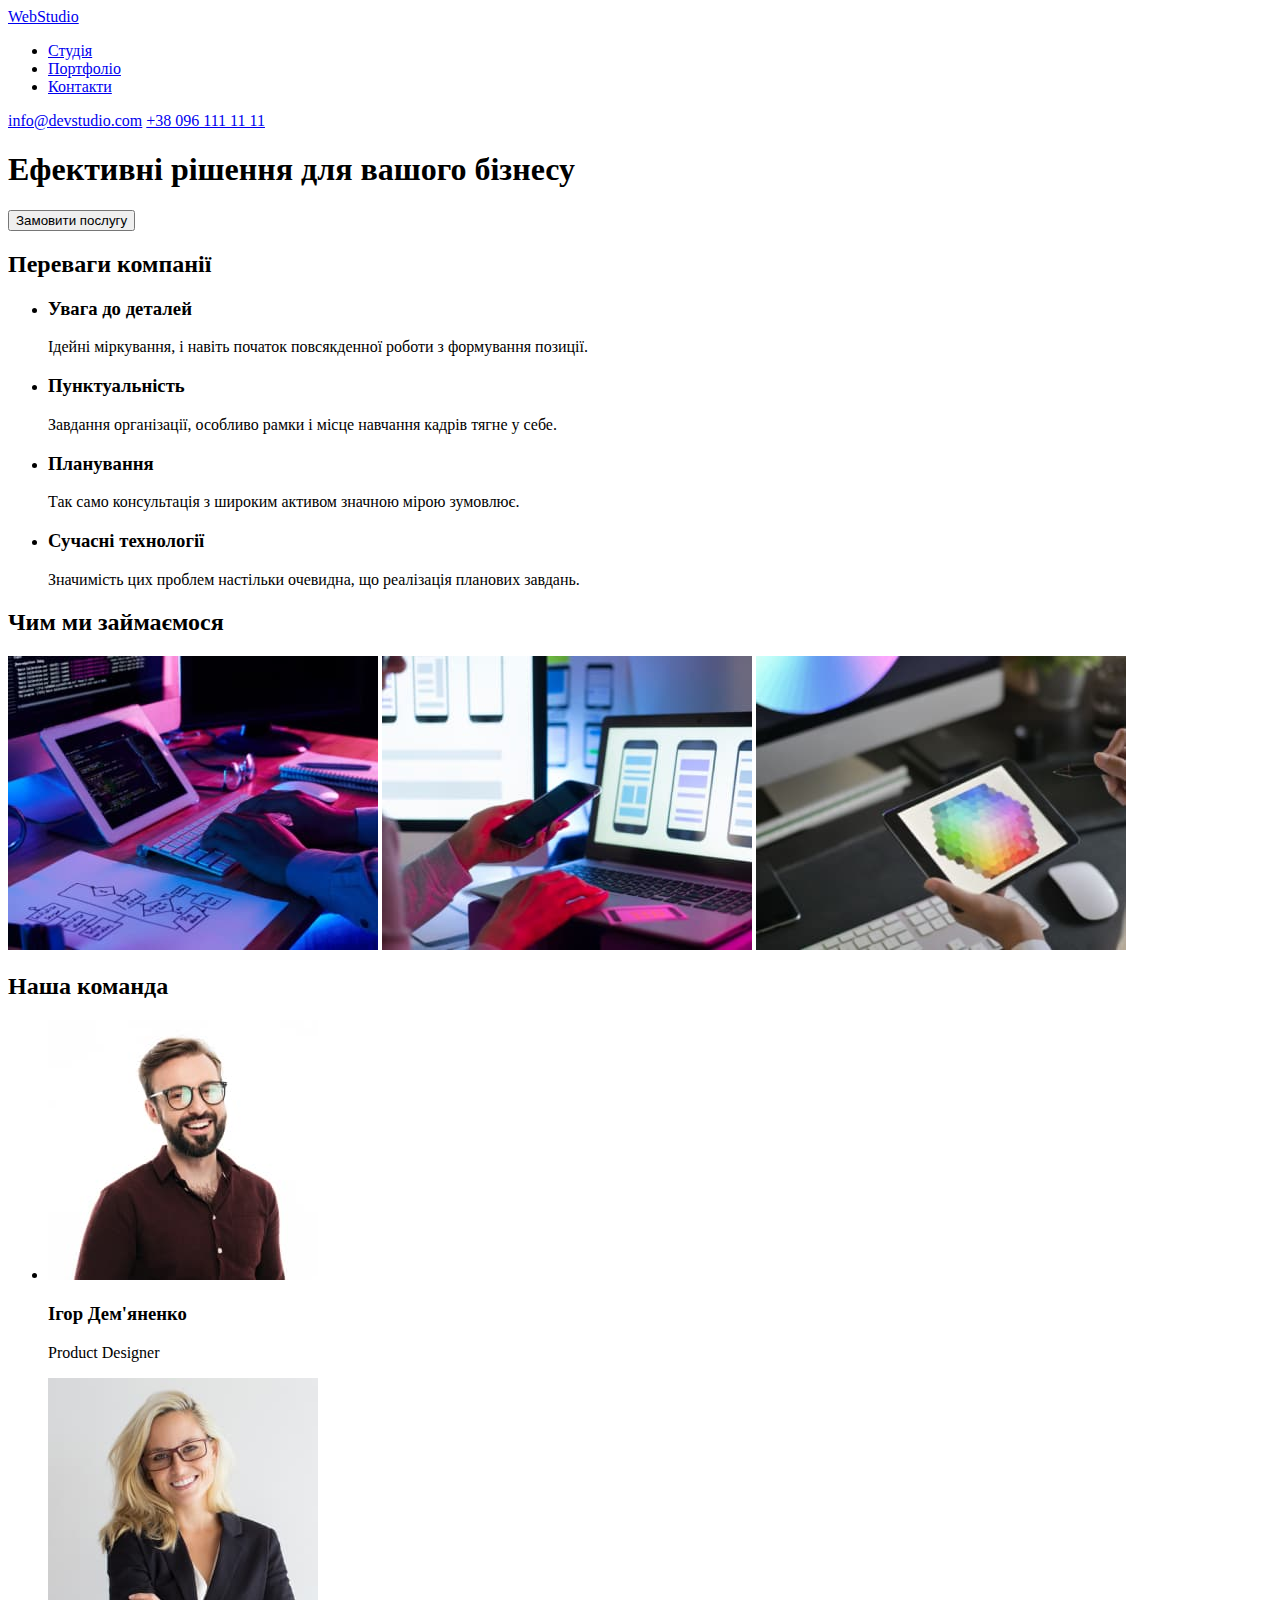
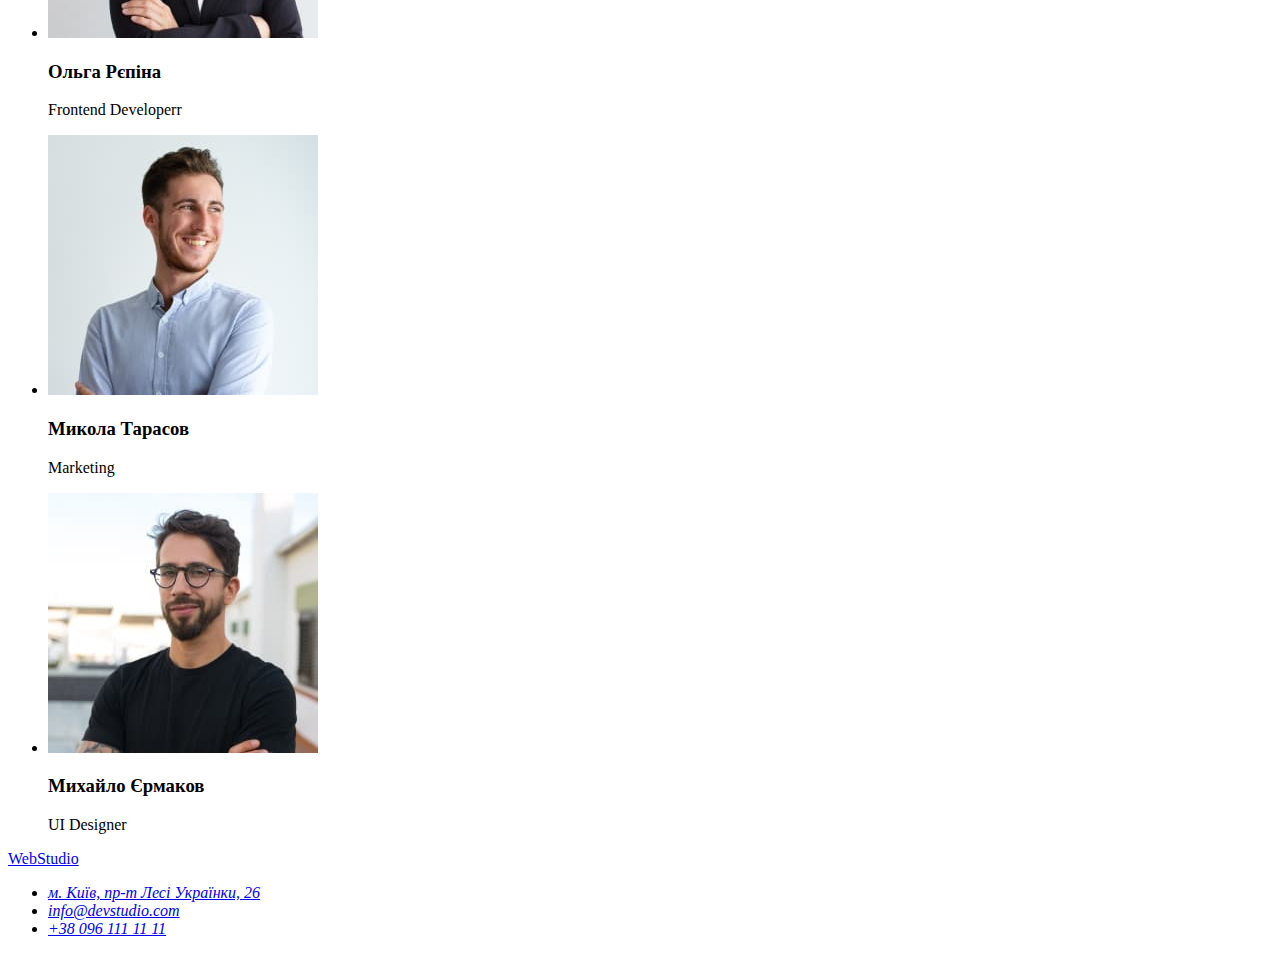
==== index.html @ 6fee1750 "Added files" ====
<!DOCTYPE html>
<html lang="uk">
<head>
    <meta charset="UTF-8">
    <meta http-equiv="X-UA-Compatible" content="IE=edge">
    <meta name="viewport" content="width=device-width, initial-scale=1.0">
    <title>WebStudio</title>
</head>
<body>
    <header>
        <nav>
            <a href="./index.html">WebStudio</a>
          <ul>
            <li> <a href="./index.html">Студія</a> </li>
            <li> <a href="#">Портфоліо</a> </li>
            <li> <a href="#">Контакти</a> </li>
          </ul>
        </nav>
        <a href="mailto:info@devstudio.com">info@devstudio.com</a>
        <a href="tel:+380961111111">+38 096 111 11 11</a>
    </header>
    <main>
        <section>
            <h1>Ефективні рішення для вашого бізнесу</h1>
            <button type="button"> Замовити послугу </button>
        </section>
        <section>
            <h2>Переваги компанії</h2>
            <ul>
            <li>
                <h3>Увага до деталей</h3>
                 <p>Ідейні міркування, і навіть початок повсякденної роботи з формування позиції.</p>
            </li>
            <li>
                <h3>Пунктуальність</h3>
                <p>Завдання організації, особливо рамки і місце навчання кадрів тягне у себе.</p>
            </li>
            <li>
                <h3>Планування</h3>
                <p>Так само консультація з широким активом значною мірою зумовлює.</p>
            </li>
            <li>
                <h3>Сучасні технології</h3>
            <p>Значимість цих проблем настільки очевидна, що реалізація планових завдань.</p>
            </li>
            </ul>
        </section>
        <section>
            <h2>Чим ми займаємося</h2>
            <img src="./image/pic1.jpg" alt="Програміст пише код" width="370">
            <img src="./image/pic2.jpg" alt="Дизайнер робить макет додатка для телефона" width="370">
            <img src="./image/pic3.jpg" alt="Палітра кольорів на екрані планшета" width="370">
        </section>
        <section>
            <h2>Наша команда</h2>
            <ul>
               <li>
                <img src="./image/photo-igor-demjanenko.jpg" alt="Усміхнений чоловік в коричневій сорочці і окулялах" width="270">
                <h3>Ігор Дем'яненко</h3>
                <p lang="en">Product Designer</p>
            </li>
            <li>
                <img src="./image/photo-olga-repina.jpg" alt="Усміхнена жінка блондинка і піджаку і окулярах" width="270">
                <h3>Ольга Рєпіна</h3>
                <p lang="en">Frontend Developerr</p>
            </li>
            <li>
                <img src="./image/photo-mukola-tarasov.jpg" alt="Усміхнений чоловік в блакитній сорочці" width="270">
                <h3>Микола Тарасов</h3>
                <p lang="en">Marketing</p>
            </li>
            <li>
                <img src="./image/photo-mukhailo-jermakov.jpg" alt="Усміхнений чоловік в чорній футболці і окулярах" width="270">
                <h3>Михайло Єрмаков</h3>
                <p lang="en">UI Designer</p>
            </li>
            </ul>
         </section>
    </main>
    <footer>
        <a href="./index.html">WebStudio</a>
        <address>
          <ul>
            <li> <a href="https://goo.gl/maps/CPtrU1FHBa2aNyZL9" target="_blank" rel="noopener noreferrer nofollow">м. Київ, пр-т Лесі Українки, 26</a></li>
            <li> <a href="mailto:info@devstudio.com">info@devstudio.com</a></li>
            <li> <a href="tel:+380961111111">+38 096 111 11 11</a></li>
          </ul>
        </address>
    </footer>
</body>
</html>
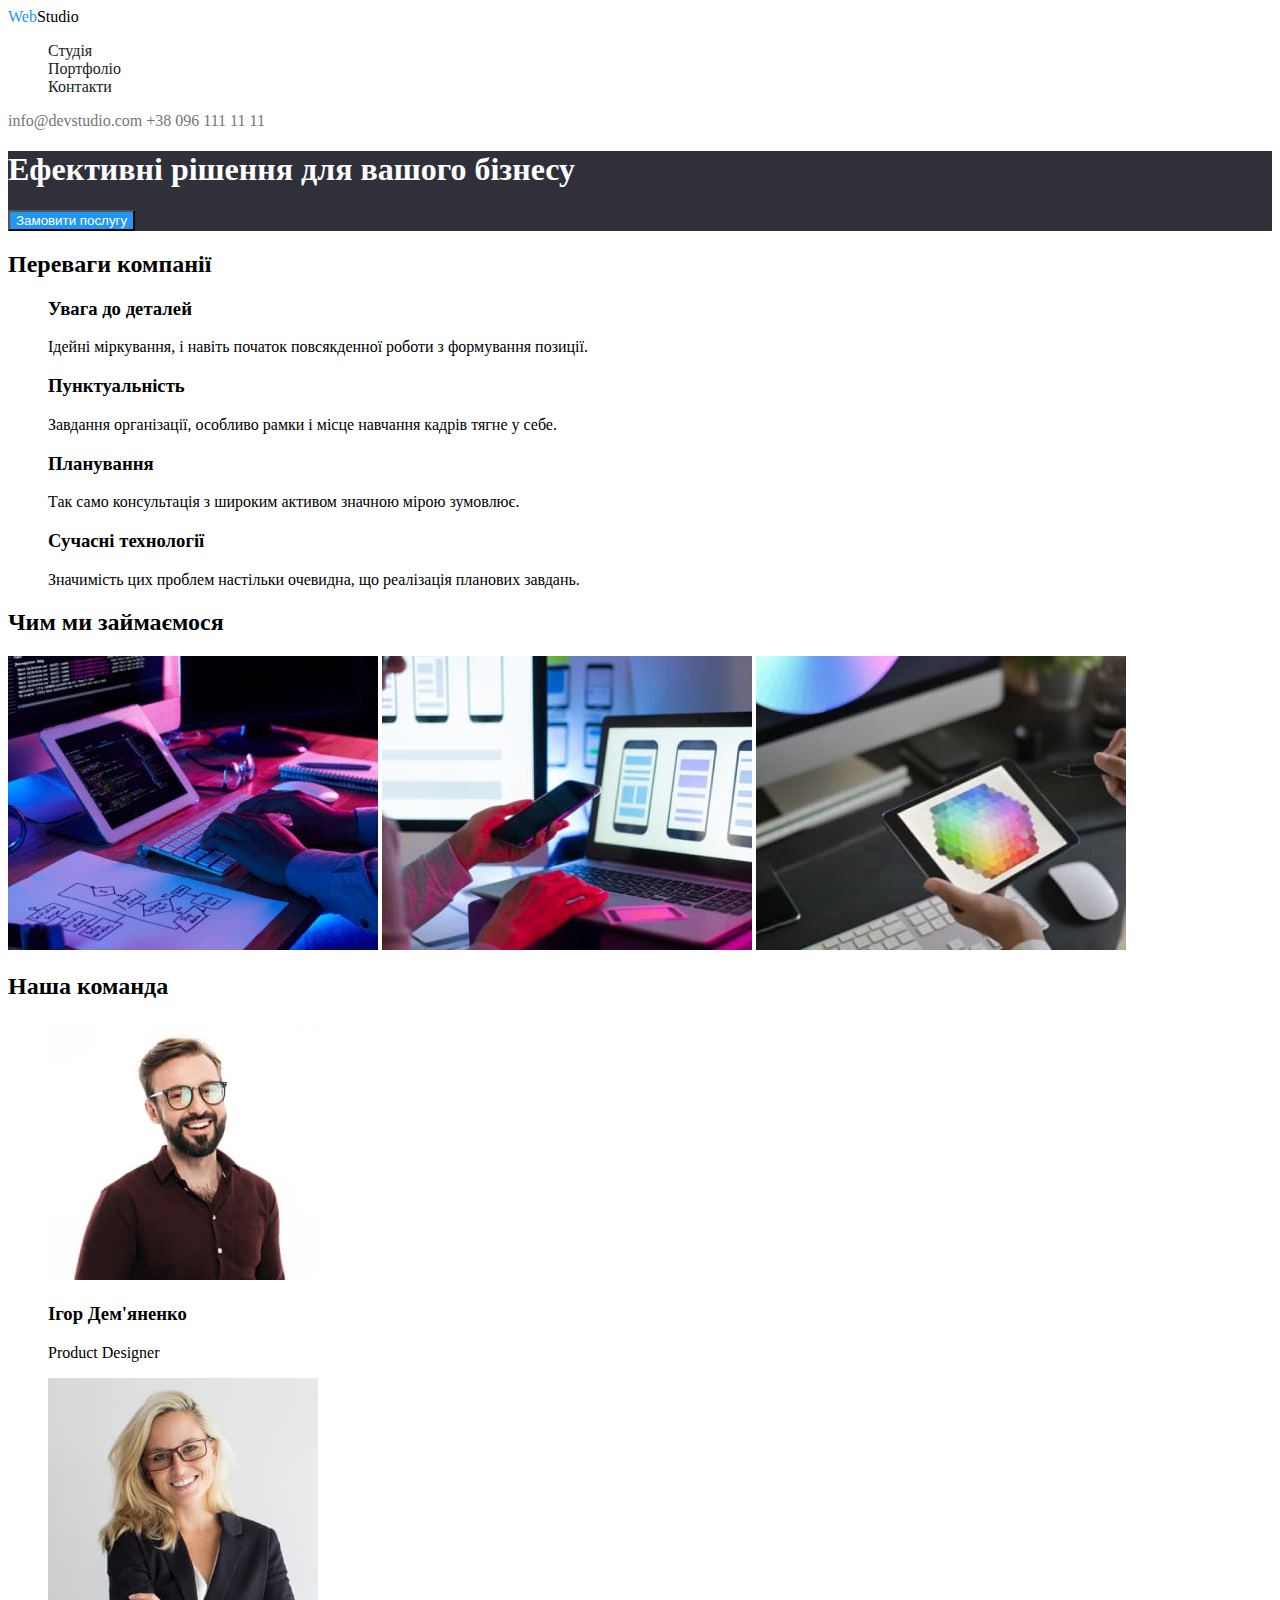
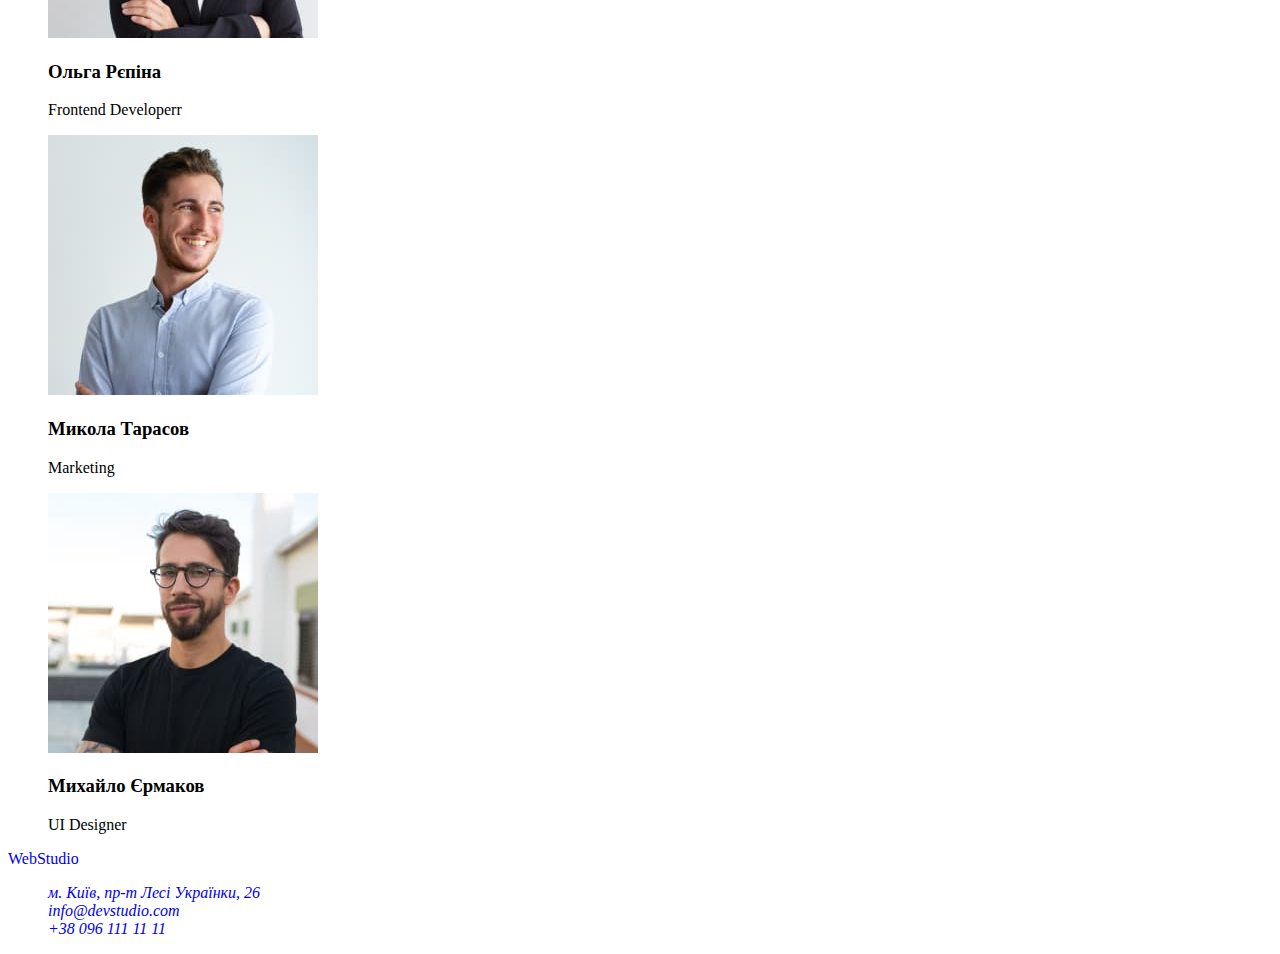
==== commit 0d5ba932: "прлплрпал" ====
--- a/index.html
+++ b/index.html
@@ -1,6 +1,7 @@
 <!DOCTYPE html>
 <html lang="uk">
 <head>
+    <link rel="stylesheet" href="./css/styles.css" />
     <meta charset="UTF-8">
     <meta http-equiv="X-UA-Compatible" content="IE=edge">
     <meta name="viewport" content="width=device-width, initial-scale=1.0">
@@ -9,24 +10,24 @@
 <body>
     <header>
         <nav>
-            <a href="./index.html">WebStudio</a>
-          <ul>
+            <a href="./index.html" class="header-logo">Web<span class="header-logo-studio">Studio</span></a>
+          <ul class="list site-nav">
             <li> <a href="./index.html">Студія</a> </li>
             <li> <a href="#">Портфоліо</a> </li>
             <li> <a href="#">Контакти</a> </li>
           </ul>
         </nav>
-        <a href="mailto:info@devstudio.com">info@devstudio.com</a>
-        <a href="tel:+380961111111">+38 096 111 11 11</a>
+        <a href="mailto:info@devstudio.com" class="auth-nav">info@devstudio.com</a>
+        <a href="tel:+380961111111" class="auth-nav">+38 096 111 11 11</a>
     </header>
     <main>
-        <section>
-            <h1>Ефективні рішення для вашого бізнесу</h1>
-            <button type="button"> Замовити послугу </button>
+        <section class="hero">
+            <h1 class="hero-title">Ефективні рішення для вашого бізнесу</h1>
+            <button type="button" class="hero-button"> Замовити послугу </button>
         </section>
         <section>
             <h2>Переваги компанії</h2>
-            <ul>
+            <ul class="list">
             <li>
                 <h3>Увага до деталей</h3>
                  <p>Ідейні міркування, і навіть початок повсякденної роботи з формування позиції.</p>
@@ -53,7 +54,7 @@
         </section>
         <section>
             <h2>Наша команда</h2>
-            <ul>
+            <ul class="list">
                <li>
                 <img src="./image/photo-igor-demjanenko.jpg" alt="Усміхнений чоловік в коричневій сорочці і окулялах" width="270">
                 <h3>Ігор Дем'яненко</h3>
@@ -80,7 +81,7 @@
     <footer>
         <a href="./index.html">WebStudio</a>
         <address>
-          <ul>
+          <ul class="list">
             <li> <a href="https://goo.gl/maps/CPtrU1FHBa2aNyZL9" target="_blank" rel="noopener noreferrer nofollow">м. Київ, пр-т Лесі Українки, 26</a></li>
             <li> <a href="mailto:info@devstudio.com">info@devstudio.com</a></li>
             <li> <a href="tel:+380961111111">+38 096 111 11 11</a></li>
--- a/css/styles.css
+++ b/css/styles.css
@@ -0,0 +1,53 @@
+/* основний колір тексту #212121 */
+/* другорядний колір тексту #757575 */
+/* білий #FFFFFF */
+/* акцент блакитний #2196F3  */
+
+
+
+body {
+   background: #FFFFFF;
+    }
+.list {
+    list-style: none;
+}
+header {
+    width: 1600;
+    height: 80;
+    background-color: fff;
+    }
+a {
+    text-decoration: none
+}    
+.header-logo {
+    color: #2196F3 ;
+   
+}
+.header-logo-studio {
+    color: #000000;
+}
+.site-nav a {
+    color: #212121
+}
+.site-nav a:hover, 
+.site-nav a:focus {
+    color: #2196F3;
+}
+.auth-nav {
+color: #757575;
+}
+.auth-nav:hover,
+.auth-nav:focus {
+    color: #2196F3;
+}
+.hero {
+    background-color: #2F303A;
+}
+.hero-title {
+    color: #FFFFFF
+}
+.hero-button {
+    background-color: #2196F3;
+    color: #FFFFFF;
+    
+}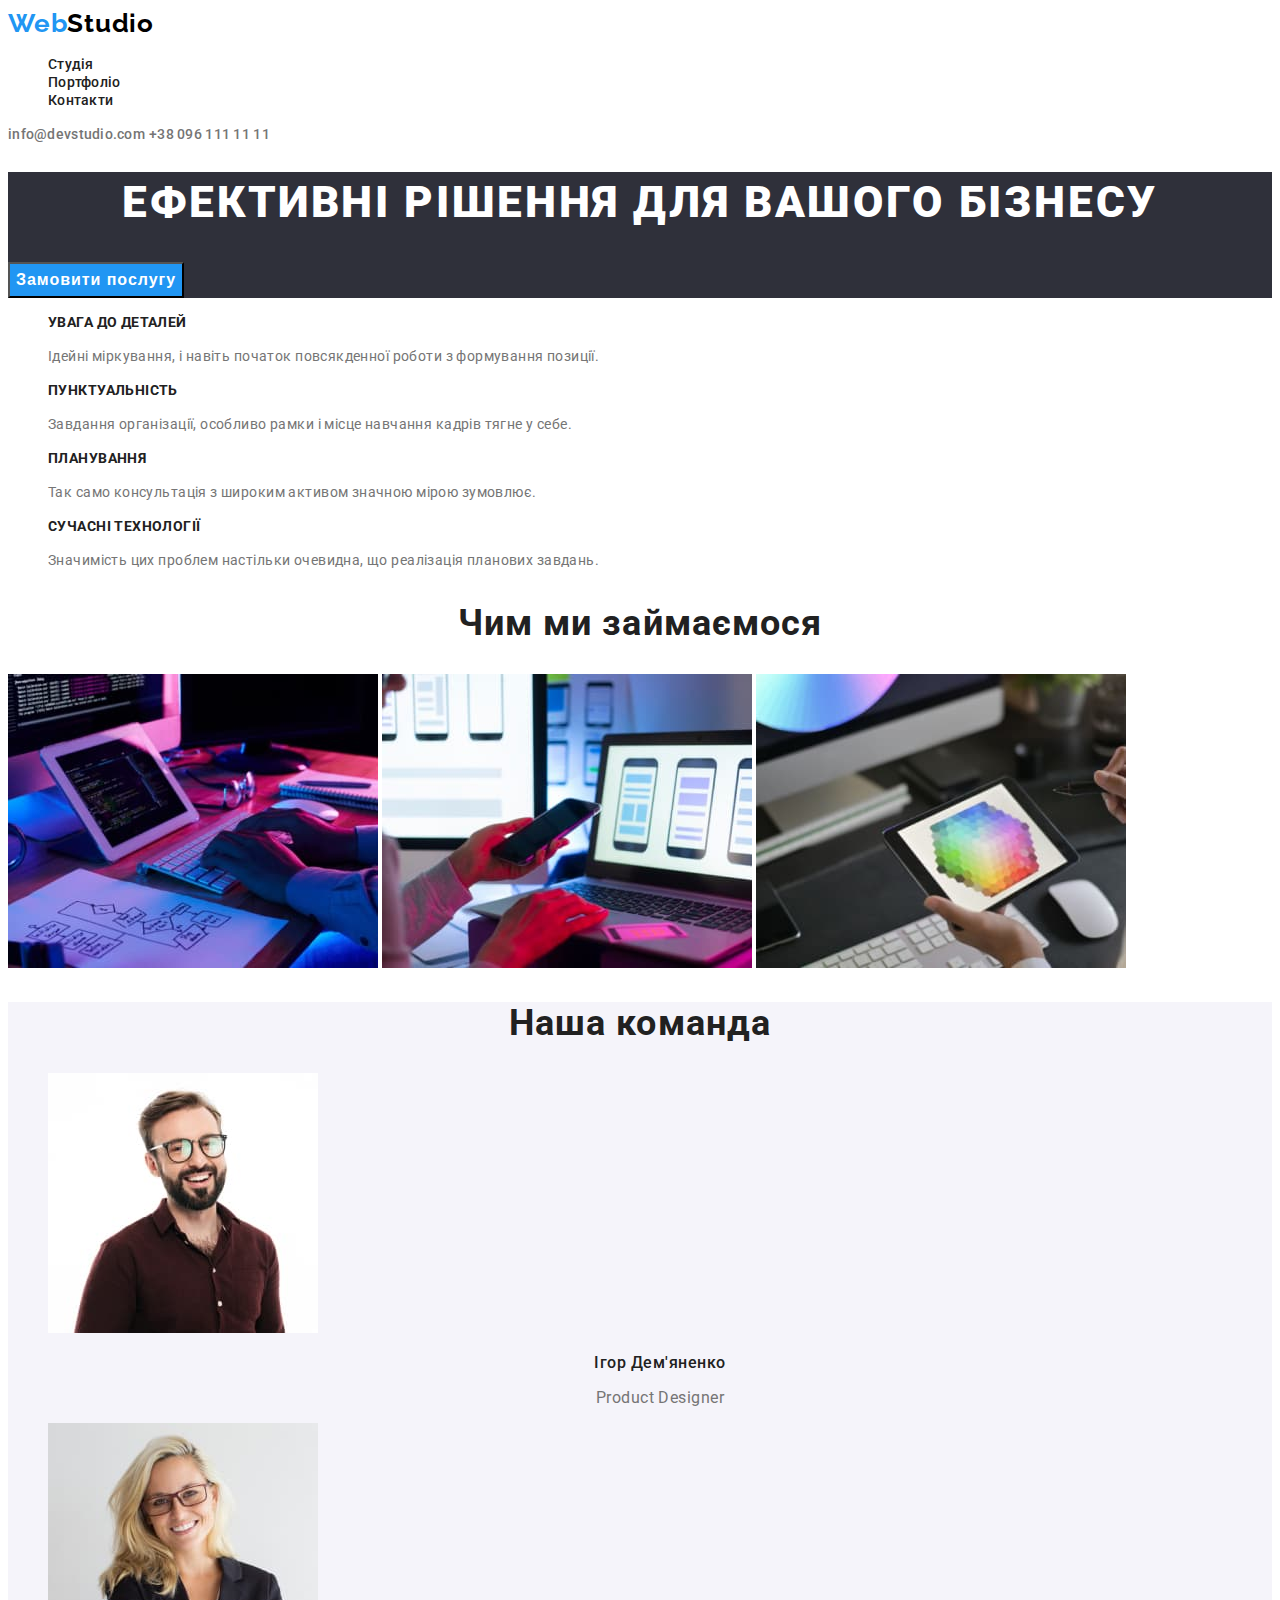
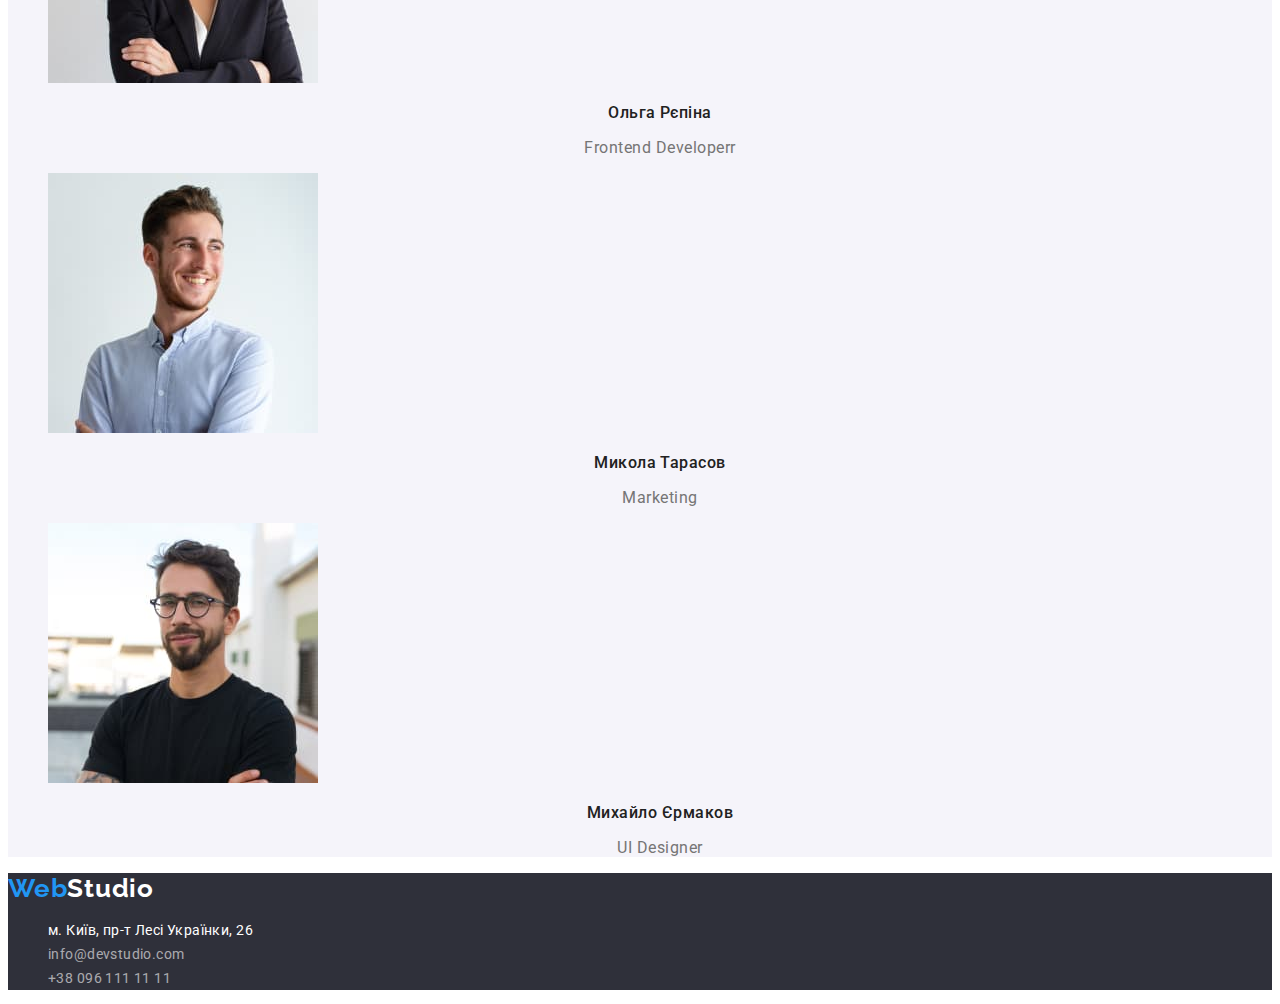
==== commit 8b0aabfc: "added colors and fonts" ====
--- a/index.html
+++ b/index.html
@@ -6,6 +6,10 @@
     <meta http-equiv="X-UA-Compatible" content="IE=edge">
     <meta name="viewport" content="width=device-width, initial-scale=1.0">
     <title>WebStudio</title>
+    <link rel="preconnect" href="https://fonts.googleapis.com">
+    <link rel="preconnect" href="https://fonts.gstatic.com" crossorigin>
+    <link href="https://fonts.googleapis.com/css2?family=Raleway:wght@700&family=Roboto:wght@400;500;700;900&display=swap"
+        rel="stylesheet">
 </head>
 <body>
     <header>
@@ -25,8 +29,8 @@
             <h1 class="hero-title">Ефективні рішення для вашого бізнесу</h1>
             <button type="button" class="hero-button"> Замовити послугу </button>
         </section>
-        <section>
-            <h2>Переваги компанії</h2>
+        <section class="benefits">
+            <h2 class="benefits-main-title">Переваги компанії</h2>
             <ul class="list">
             <li>
                 <h3>Увага до деталей</h3>
@@ -46,13 +50,13 @@
             </li>
             </ul>
         </section>
-        <section>
+        <section class="working">
             <h2>Чим ми займаємося</h2>
             <img src="./image/pic1.jpg" alt="Програміст пише код" width="370">
             <img src="./image/pic2.jpg" alt="Дизайнер робить макет додатка для телефона" width="370">
             <img src="./image/pic3.jpg" alt="Палітра кольорів на екрані планшета" width="370">
         </section>
-        <section>
+        <section class="team">
             <h2>Наша команда</h2>
             <ul class="list">
                <li>
@@ -79,14 +83,15 @@
          </section>
     </main>
     <footer>
-        <a href="./index.html">WebStudio</a>
+        <a href="./index.html" class="footer-logo">Web<span class="footer-logo-studio">Studio</span></a>
         <address>
           <ul class="list">
-            <li> <a href="https://goo.gl/maps/CPtrU1FHBa2aNyZL9" target="_blank" rel="noopener noreferrer nofollow">м. Київ, пр-т Лесі Українки, 26</a></li>
-            <li> <a href="mailto:info@devstudio.com">info@devstudio.com</a></li>
-            <li> <a href="tel:+380961111111">+38 096 111 11 11</a></li>
+            <li> <a class="company-address" href="https://goo.gl/maps/CPtrU1FHBa2aNyZL9" target="_blank" rel="noopener noreferrer nofollow">м. Київ, пр-т Лесі Українки, 26</a></li>
+            <li> <a class="company-mail" href="mailto:info@devstudio.com">info@devstudio.com</a></li>
+            <li> <a class="company-phone" href="tel:+380961111111">+38 096 111 11 11</a></li>
           </ul>
         </address>
     </footer>
 </body>
-</html>+</html>
+
--- a/css/styles.css
+++ b/css/styles.css
@@ -1,53 +1,191 @@
-/* основний колір тексту #212121 */
-/* другорядний колір тексту #757575 */
-/* білий #FFFFFF */
-/* акцент блакитний #2196F3  */
-
+:root {
+--main-text-color:#212121;
+--second-texr-color:#757575;
+--color-wtite:#FFFFFF;
+--brand-color:#2196F3;
+}
 
 
 body {
-   background: #FFFFFF;
+   background: var(--color-wtite);
     }
 .list {
     list-style: none;
 }
+
+/* header */
 header {
     width: 1600;
     height: 80;
-    background-color: fff;
-    }
+        }
 a {
     text-decoration: none
 }    
 .header-logo {
-    color: #2196F3 ;
-   
-}
+    font-family: 'Raleway';
+        font-style: normal;
+        font-weight: 700;
+        font-size: 26px;
+        line-height: 31px;
+        letter-spacing: 0.03em;
+    color: var(--brand-color) ;
+   }
 .header-logo-studio {
     color: #000000;
 }
 .site-nav a {
-    color: #212121
+    font-family: 'Roboto';
+        font-style: normal;
+        font-weight: 500;
+        font-size: 14px;
+        line-height: 16px;
+        letter-spacing: 0.02em;
+    color: var(--main-text-color)
 }
 .site-nav a:hover, 
 .site-nav a:focus {
-    color: #2196F3;
+    color: var(--brand-color);
 }
 .auth-nav {
-color: #757575;
+    font-family: 'Roboto';
+        font-style: normal;
+        font-weight: 500;
+        font-size: 14px;
+        line-height: 16px;
+        letter-spacing: 0.02em;
+color: var(--second-texr-color);
 }
 .auth-nav:hover,
 .auth-nav:focus {
-    color: #2196F3;
+    color: var(--brand-color);
 }
+/* main */
 .hero {
     background-color: #2F303A;
 }
 .hero-title {
-    color: #FFFFFF
+    font-family: 'Roboto';
+        font-style: normal;
+        font-weight: 900;
+        font-size: 44px;
+        line-height: 60px;
+        text-align: center;
+        letter-spacing: 0.06em;
+        text-transform: uppercase;
+    color: var(--color-wtite)
+    
 }
 .hero-button {
-    background-color: #2196F3;
-    color: #FFFFFF;
+    ont-family: 'Roboto';
+        font-style: normal;
+        font-weight: 700;
+        font-size: 16px;
+        line-height: 30px;
+        display: flex;
+        align-items: center;
+        text-align: center;
+        letter-spacing: 0.06em;
+    background-color: var(--brand-color);
+    color: var(--color-wtite);
     
-}+}
+.benefits {
+
+}
+.benefits h2 {
+    display: none;
+}
+
+.benefits h3 {
+    font-family: 'Roboto';
+        font-style: normal;
+        font-weight: 700;
+        font-size: 14px;
+        line-height: 16px;
+        letter-spacing: 0.03em;
+        text-transform: uppercase;
+   color: var(--main-text-color); 
+}
+.benefits p {
+    font-family: 'Roboto';
+        font-style: normal;
+        font-weight: 400;
+        font-size: 14px;
+        line-height: 24px;
+        letter-spacing: 0.03em;
+    color: var(--second-texr-color);
+}
+.working h2 {
+    font-family: 'Roboto';
+        font-style: normal;
+        font-weight: 700;
+        font-size: 36px;
+        line-height: 42px;
+        text-align: center;
+        letter-spacing: 0.03em;
+    color: var(--main-text-color) ;
+}
+.team {
+    background-color: #F5F4FA;;
+}
+.team h2  {
+    font-family: 'Roboto';
+        font-style: normal;
+        font-weight: 700;
+        font-size: 36px;
+        line-height: 42px;
+        text-align: center;
+        letter-spacing: 0.03em;
+    color: var(--main-text-color);
+}
+.team h3 {
+    font-family: 'Roboto';
+        font-style: normal;
+        font-weight: 500;
+        font-size: 16px;
+        line-height: 19px;
+        text-align: center;
+        letter-spacing: 0.03em;
+    color: var(--main-text-color);
+}
+.team p {
+    font-family: 'Roboto';
+        font-style: normal;
+        font-weight: 400;
+        font-size: 16px;
+        line-height: 19px;
+        text-align: center;
+        letter-spacing: 0.03em;
+    color: var(--second-texr-color);
+}
+/* footer */
+footer {
+background-color: #2F303A;
+}
+.footer-logo {
+    font-family: 'Raleway';
+        font-style: normal;
+        font-weight: 700;
+        font-size: 26px;
+        line-height: 31px;
+        letter-spacing: 0.03em;
+    color: var(--brand-color);
+}
+.footer-logo-studio {
+    color: var(--color-wtite);
+}
+address {
+    font-family: 'Roboto';
+        font-style: normal;
+        font-weight: 400;
+        font-size: 14px;
+        line-height: 24px;
+        letter-spacing: 0.03em;
+}
+.company-address {
+    color: var(--color-wtite);
+    }
+.company-mail,
+.company-phone {
+    color: rgba(255, 255, 255, 0.6);
+    }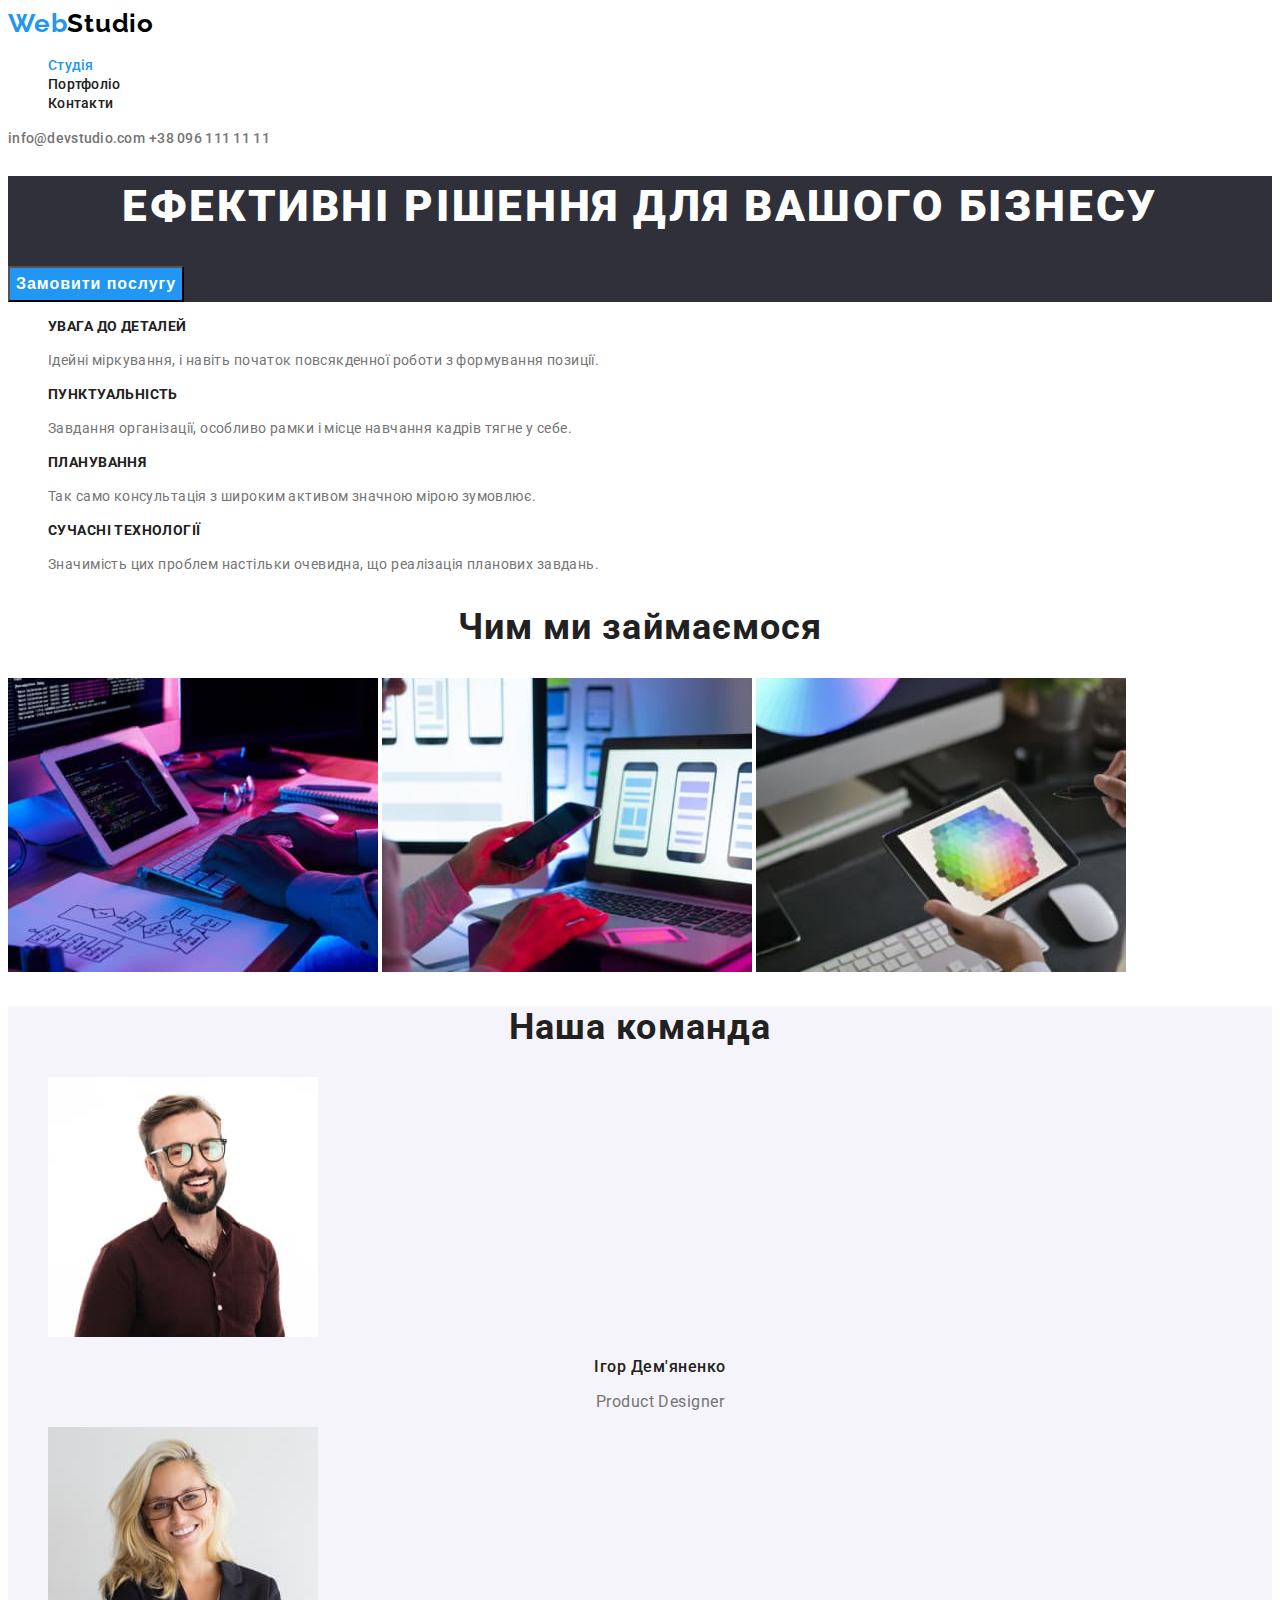
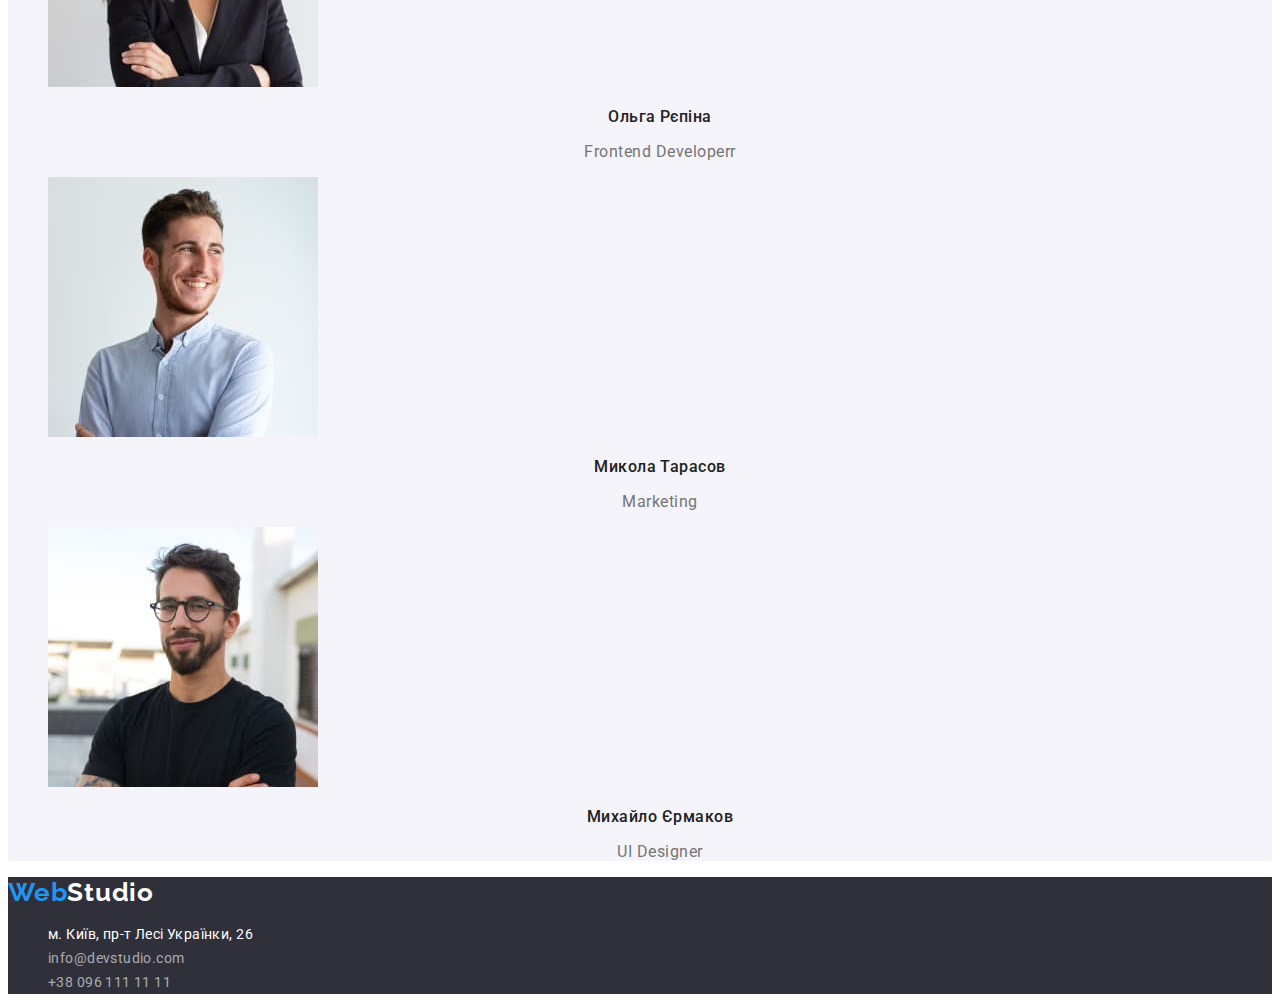
==== commit 359266a2: "Все не так, але працює" ====
--- a/index.html
+++ b/index.html
@@ -14,10 +14,10 @@
 <body>
     <header>
         <nav>
-            <a href="./index.html" class="header-logo">Web<span class="header-logo-studio">Studio</span></a>
+            <a href="./index.html" class="header-logo">Web<span>Studio</span></a>
           <ul class="list site-nav">
-            <li> <a href="./index.html">Студія</a> </li>
-            <li> <a href="#">Портфоліо</a> </li>
+            <li> <a href="./index.html" class="current">Студія</a> </li>
+            <li> <a href="./portfolio.html">Портфоліо</a> </li>
             <li> <a href="#">Контакти</a> </li>
           </ul>
         </nav>
@@ -29,8 +29,8 @@
             <h1 class="hero-title">Ефективні рішення для вашого бізнесу</h1>
             <button type="button" class="hero-button"> Замовити послугу </button>
         </section>
-        <section class="benefits">
-            <h2 class="benefits-main-title">Переваги компанії</h2>
+        <section class="features">
+            <h2 class="features-main-title">Особливості компанії</h2>
             <ul class="list">
             <li>
                 <h3>Увага до деталей</h3>
@@ -83,7 +83,7 @@
          </section>
     </main>
     <footer>
-        <a href="./index.html" class="footer-logo">Web<span class="footer-logo-studio">Studio</span></a>
+        <a href="./index.html" class="footer-logo">Web<span>Studio</span></a>
         <address>
           <ul class="list">
             <li> <a class="company-address" href="https://goo.gl/maps/CPtrU1FHBa2aNyZL9" target="_blank" rel="noopener noreferrer nofollow">м. Київ, пр-т Лесі Українки, 26</a></li>
--- a/css/styles.css
+++ b/css/styles.css
@@ -1,14 +1,16 @@
 :root {
 --main-text-color:#212121;
---second-texr-color:#757575;
+--second-text-color:#757575;
 --color-wtite:#FFFFFF;
 --brand-color:#2196F3;
+--color-light-gray: #F5F4FA;
 }
 
 
 body {
    background: var(--color-wtite);
-    }
+   font-family: 'Roboto'
+ }
 .list {
     list-style: none;
 }
@@ -21,6 +23,7 @@
 a {
     text-decoration: none
 }    
+
 .header-logo {
     font-family: 'Raleway';
         font-style: normal;
@@ -30,12 +33,10 @@
         letter-spacing: 0.03em;
     color: var(--brand-color) ;
    }
-.header-logo-studio {
+.header-logo span {
     color: #000000;
 }
 .site-nav a {
-    font-family: 'Roboto';
-        font-style: normal;
         font-weight: 500;
         font-size: 14px;
         line-height: 16px;
@@ -46,14 +47,15 @@
 .site-nav a:focus {
     color: var(--brand-color);
 }
+a.current {
+    color: var(--brand-color);
+}
 .auth-nav {
-    font-family: 'Roboto';
-        font-style: normal;
-        font-weight: 500;
+            font-weight: 500;
         font-size: 14px;
         line-height: 16px;
         letter-spacing: 0.02em;
-color: var(--second-texr-color);
+color: var(--second-text-color);
 }
 .auth-nav:hover,
 .auth-nav:focus {
@@ -64,9 +66,7 @@
     background-color: #2F303A;
 }
 .hero-title {
-    font-family: 'Roboto';
-        font-style: normal;
-        font-weight: 900;
+          font-weight: 900;
         font-size: 44px;
         line-height: 60px;
         text-align: center;
@@ -76,8 +76,7 @@
     
 }
 .hero-button {
-    ont-family: 'Roboto';
-        font-style: normal;
+    
         font-weight: 700;
         font-size: 16px;
         line-height: 30px;
@@ -87,37 +86,35 @@
         letter-spacing: 0.06em;
     background-color: var(--brand-color);
     color: var(--color-wtite);
-    
-}
-.benefits {
-
-}
-.benefits h2 {
+    cursor: pointer;
+    }
+.hero-button:hover,
+.hero-button:focus{
+background-color: #188CE8;
+}
+.features {
+
+}
+.features h2 {
     display: none;
 }
 
-.benefits h3 {
-    font-family: 'Roboto';
-        font-style: normal;
-        font-weight: 700;
+.features h3 {
+          font-weight: 700;
         font-size: 14px;
         line-height: 16px;
         letter-spacing: 0.03em;
         text-transform: uppercase;
    color: var(--main-text-color); 
 }
-.benefits p {
-    font-family: 'Roboto';
-        font-style: normal;
-        font-weight: 400;
+.features p {
+         font-weight: 400;
         font-size: 14px;
         line-height: 24px;
         letter-spacing: 0.03em;
-    color: var(--second-texr-color);
+    color: var(--second-text-color);
 }
 .working h2 {
-    font-family: 'Roboto';
-        font-style: normal;
         font-weight: 700;
         font-size: 36px;
         line-height: 42px;
@@ -126,11 +123,9 @@
     color: var(--main-text-color) ;
 }
 .team {
-    background-color: #F5F4FA;;
+    background-color: var(--color-light-gray);
 }
 .team h2  {
-    font-family: 'Roboto';
-        font-style: normal;
         font-weight: 700;
         font-size: 36px;
         line-height: 42px;
@@ -139,8 +134,6 @@
     color: var(--main-text-color);
 }
 .team h3 {
-    font-family: 'Roboto';
-        font-style: normal;
         font-weight: 500;
         font-size: 16px;
         line-height: 19px;
@@ -149,14 +142,12 @@
     color: var(--main-text-color);
 }
 .team p {
-    font-family: 'Roboto';
-        font-style: normal;
-        font-weight: 400;
+         font-weight: 400;
         font-size: 16px;
         line-height: 19px;
         text-align: center;
         letter-spacing: 0.03em;
-    color: var(--second-texr-color);
+    color: var(--second-text-color);
 }
 /* footer */
 footer {
@@ -164,18 +155,16 @@
 }
 .footer-logo {
     font-family: 'Raleway';
-        font-style: normal;
         font-weight: 700;
         font-size: 26px;
         line-height: 31px;
         letter-spacing: 0.03em;
     color: var(--brand-color);
 }
-.footer-logo-studio {
+.footer-logo span  {
     color: var(--color-wtite);
 }
 address {
-    font-family: 'Roboto';
         font-style: normal;
         font-weight: 400;
         font-size: 14px;
@@ -188,4 +177,35 @@
 .company-mail,
 .company-phone {
     color: rgba(255, 255, 255, 0.6);
-    }+    }
+
+            /* Portfolio */
+
+.filters-list button {
+    font-family: 'Roboto';
+    font-weight: 500;
+        font-size: 16px;
+        line-height: 26px;
+background: var(--color-light-gray);
+color: var(--main-text-color);
+cursor: pointer;
+}
+.filters-list button:hover,
+.filters-list button:focus {
+    background: var(--brand-color);
+        color: var(--color-wtite);
+}     
+.works-list H2 {
+font-weight: 700;
+    font-size: 18px;
+    line-height: 200%;
+    color: var(--main-text-color);
+}
+.works-list p {
+    font-weight: 400;
+        font-size: 16px;
+        line-height: 188%;
+        color: var(--second-text-color);
+}
+
+
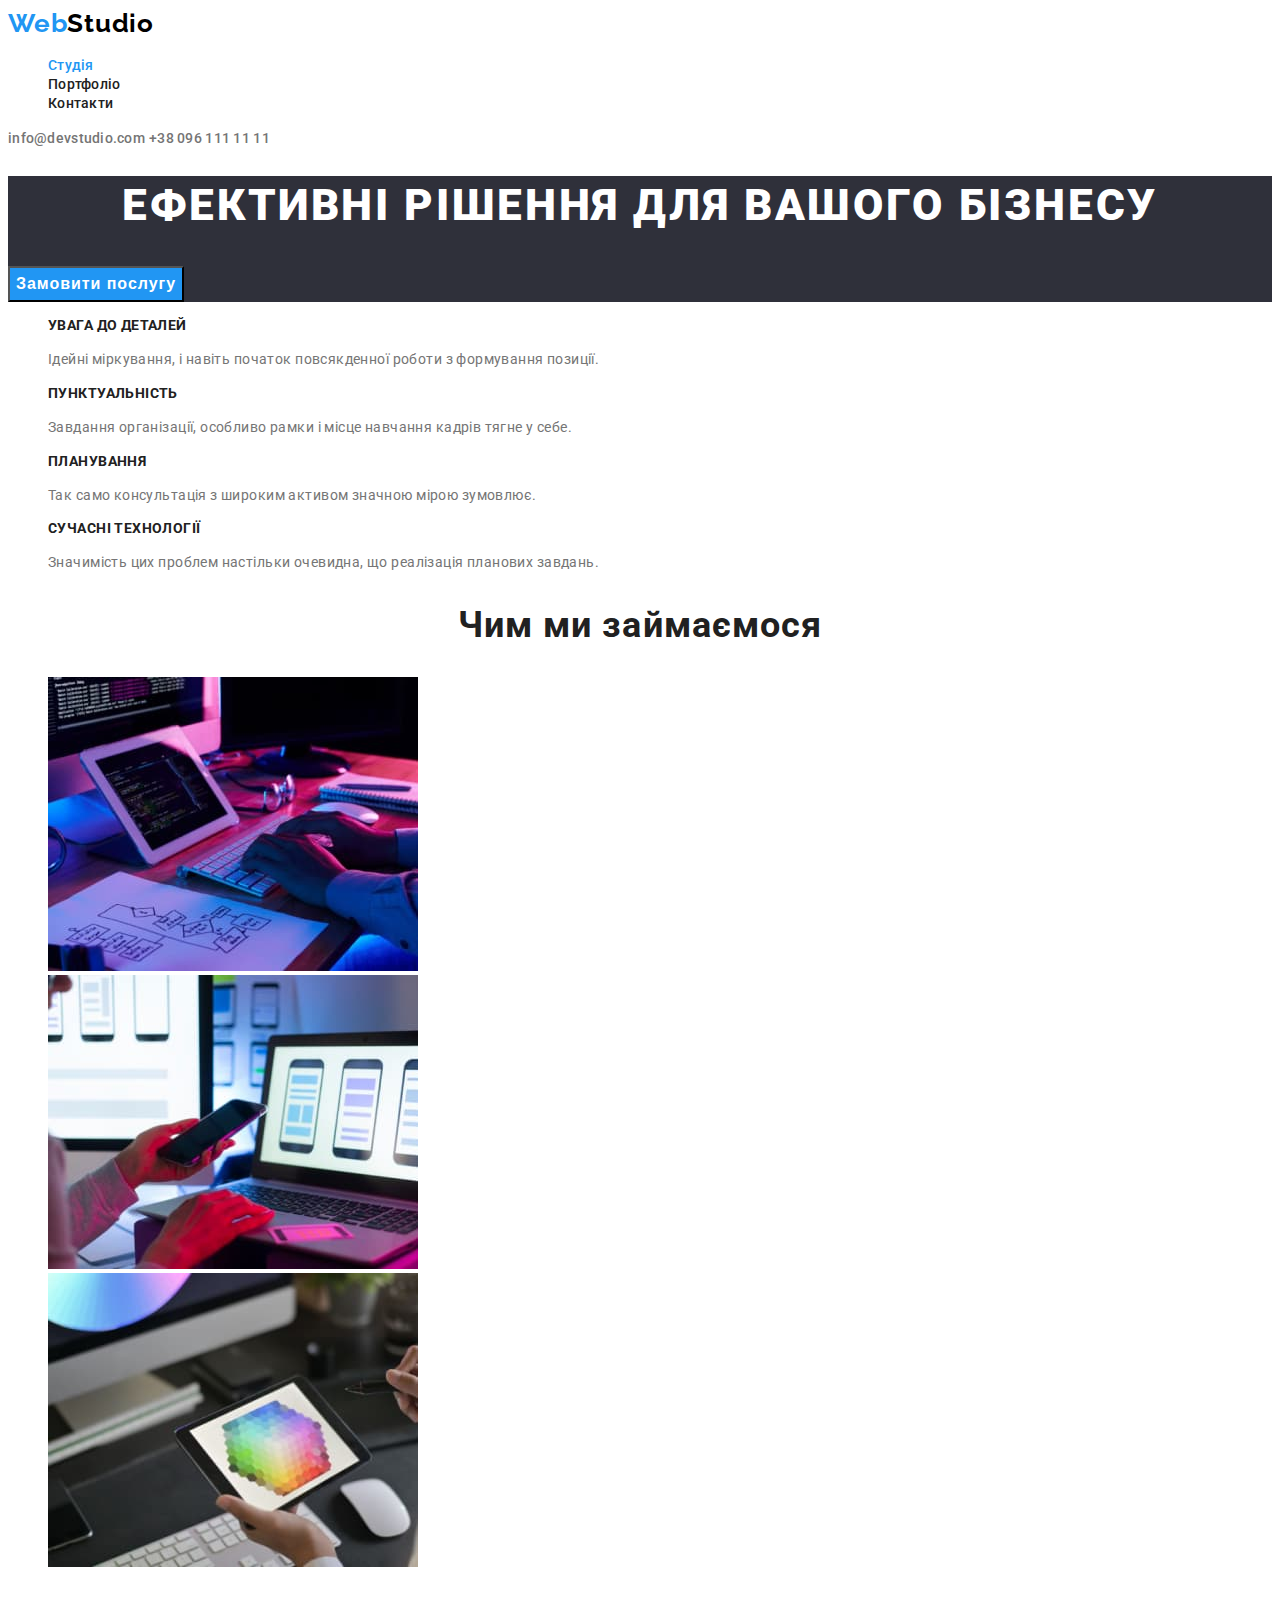
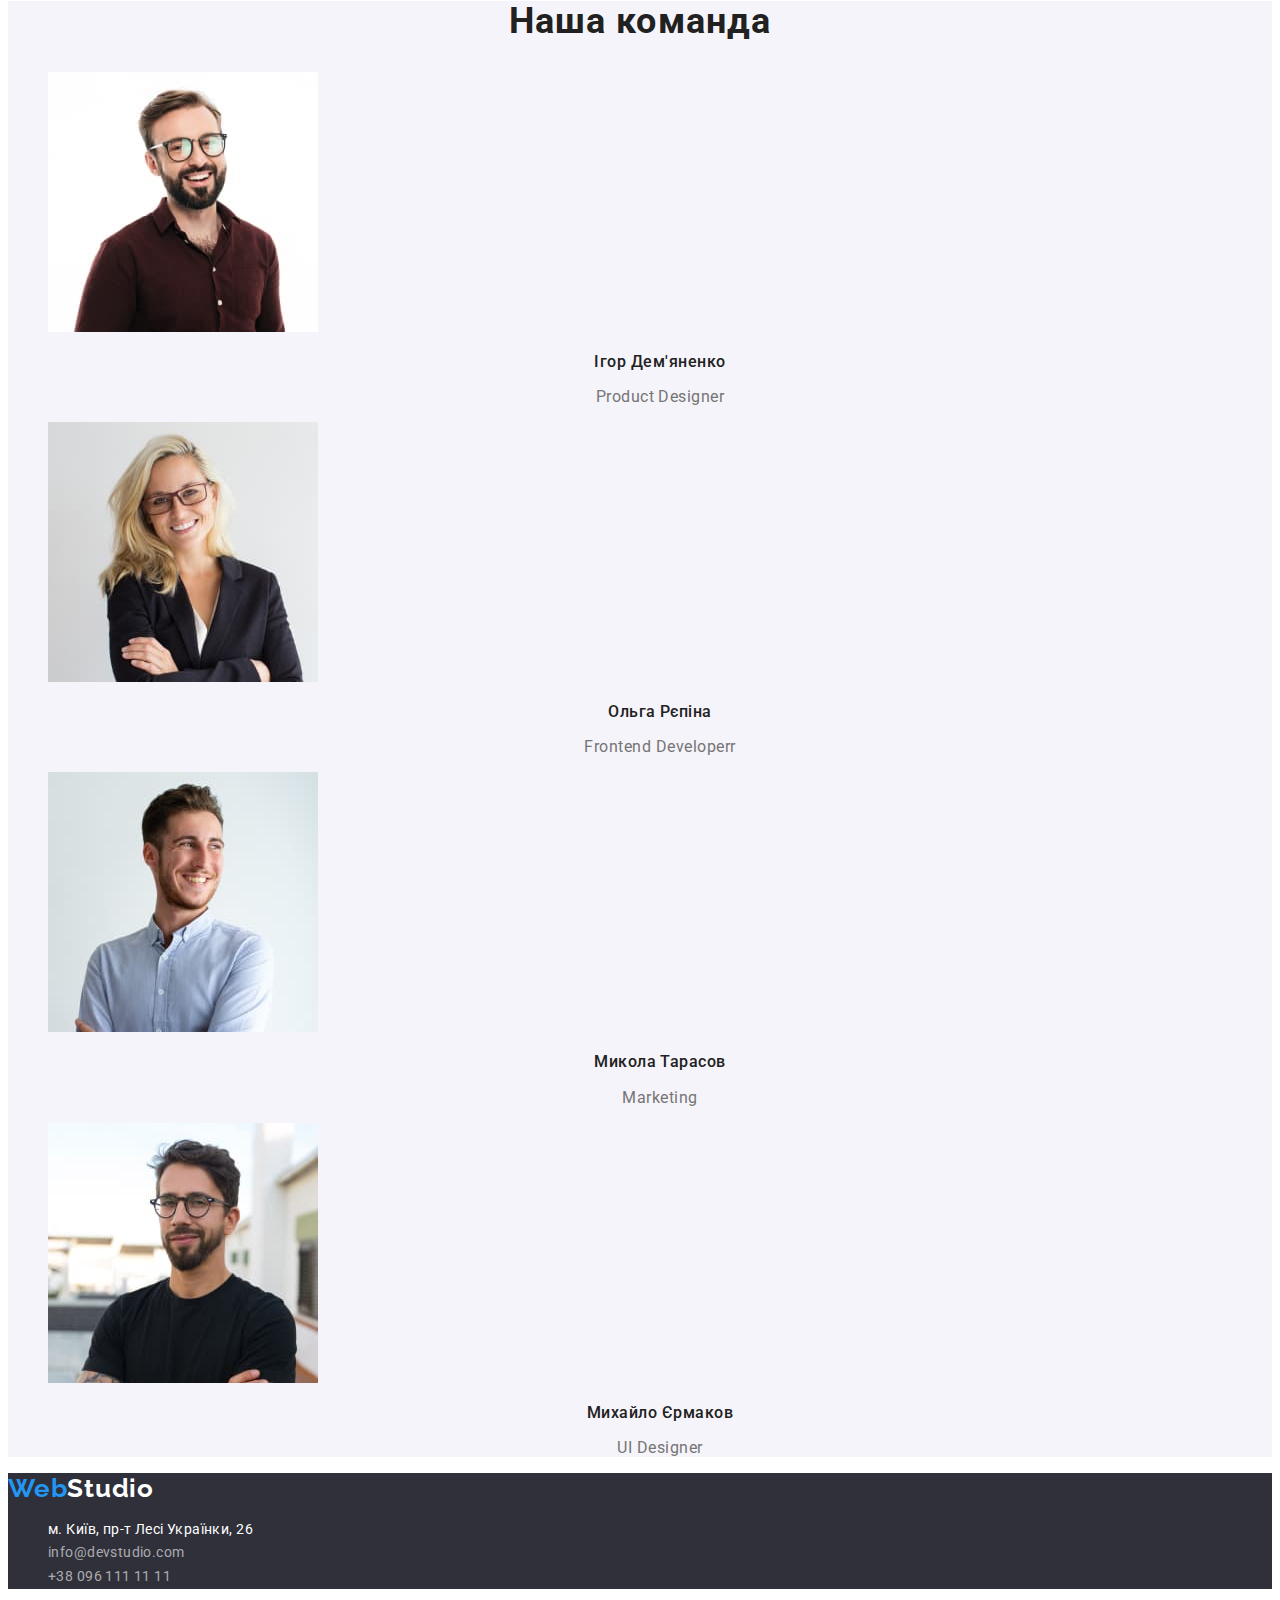
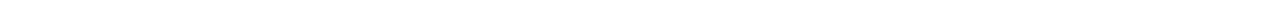
==== commit 31f06758: "Внесла коригування після перевірки" ====
--- a/index.html
+++ b/index.html
@@ -52,9 +52,11 @@
         </section>
         <section class="working">
             <h2>Чим ми займаємося</h2>
-            <img src="./image/pic1.jpg" alt="Програміст пише код" width="370">
-            <img src="./image/pic2.jpg" alt="Дизайнер робить макет додатка для телефона" width="370">
-            <img src="./image/pic3.jpg" alt="Палітра кольорів на екрані планшета" width="370">
+            <ul class="list">
+            <li><img src="./image/pic1.jpg" alt="Програміст пише код" width="370"></li>
+            <li><img src="./image/pic2.jpg" alt="Дизайнер робить макет додатка для телефона" width="370"></li>
+            <li><img src="./image/pic3.jpg" alt="Палітра кольорів на екрані планшета" width="370"></li>
+            </ul>
         </section>
         <section class="team">
             <h2>Наша команда</h2>
--- a/css/styles.css
+++ b/css/styles.css
@@ -1,6 +1,6 @@
 :root {
---main-text-color:#212121;
---second-text-color:#757575;
+--main-text-color:#757575;
+--second-text-color:#212121;
 --color-wtite:#FFFFFF;
 --brand-color:#2196F3;
 --color-light-gray: #F5F4FA;
@@ -9,17 +9,15 @@
 
 body {
    background: var(--color-wtite);
-   font-family: 'Roboto'
+   font-family: 'Roboto', sans-serif;
+   color: var(--main-text-color)
  }
 .list {
     list-style: none;
 }
 
 /* header */
-header {
-    width: 1600;
-    height: 80;
-        }
+
 a {
     text-decoration: none
 }    
@@ -29,7 +27,7 @@
         font-style: normal;
         font-weight: 700;
         font-size: 26px;
-        line-height: 31px;
+        line-height: 1.19;
         letter-spacing: 0.03em;
     color: var(--brand-color) ;
    }
@@ -39,9 +37,9 @@
 .site-nav a {
         font-weight: 500;
         font-size: 14px;
-        line-height: 16px;
+        line-height: 1.14;
         letter-spacing: 0.02em;
-    color: var(--main-text-color)
+    color: var(--second-text-color)
 }
 .site-nav a:hover, 
 .site-nav a:focus {
@@ -51,11 +49,11 @@
     color: var(--brand-color);
 }
 .auth-nav {
-            font-weight: 500;
-        font-size: 14px;
-        line-height: 16px;
+        font-weight: 500;
+        font-size: 14px;
+        line-height: 1.14;
         letter-spacing: 0.02em;
-color: var(--second-text-color);
+color: var(--main-text-color);
 }
 .auth-nav:hover,
 .auth-nav:focus {
@@ -66,9 +64,9 @@
     background-color: #2F303A;
 }
 .hero-title {
-          font-weight: 900;
+        font-weight: 900;
         font-size: 44px;
-        line-height: 60px;
+        line-height: 1.36;
         text-align: center;
         letter-spacing: 0.06em;
         text-transform: uppercase;
@@ -79,7 +77,7 @@
     
         font-weight: 700;
         font-size: 16px;
-        line-height: 30px;
+        line-height: 1.88;
         display: flex;
         align-items: center;
         text-align: center;
@@ -92,35 +90,31 @@
 .hero-button:focus{
 background-color: #188CE8;
 }
-.features {
-
-}
 .features h2 {
     display: none;
 }
 
 .features h3 {
-          font-weight: 700;
-        font-size: 14px;
-        line-height: 16px;
+        font-weight: 700;
+        font-size: 14px;
+        line-height: 1.14;
         letter-spacing: 0.03em;
         text-transform: uppercase;
-   color: var(--main-text-color); 
+        color: var(--second-text-color)
+    
 }
 .features p {
-         font-weight: 400;
-        font-size: 14px;
-        line-height: 24px;
-        letter-spacing: 0.03em;
-    color: var(--second-text-color);
-}
+        font-size: 14px;
+        line-height: 1.71;
+        letter-spacing: 0.03em;
+    }
 .working h2 {
         font-weight: 700;
         font-size: 36px;
-        line-height: 42px;
-        text-align: center;
-        letter-spacing: 0.03em;
-    color: var(--main-text-color) ;
+        line-height: 1.16;
+        text-align: center;
+        letter-spacing: 0.03em;
+        color: var(--second-text-color)
 }
 .team {
     background-color: var(--color-light-gray);
@@ -128,26 +122,27 @@
 .team h2  {
         font-weight: 700;
         font-size: 36px;
-        line-height: 42px;
-        text-align: center;
-        letter-spacing: 0.03em;
-    color: var(--main-text-color);
+        line-height: 1.16;
+        text-align: center;
+        letter-spacing: 0.03em;
+        color: var(--second-text-color);
+    
 }
 .team h3 {
         font-weight: 500;
         font-size: 16px;
-        line-height: 19px;
-        text-align: center;
-        letter-spacing: 0.03em;
-    color: var(--main-text-color);
+        line-height: 1.19;
+        text-align: center;
+        letter-spacing: 0.03em;
+        color: var(--second-text-color)
+    
 }
 .team p {
-         font-weight: 400;
-        font-size: 16px;
-        line-height: 19px;
-        text-align: center;
-        letter-spacing: 0.03em;
-    color: var(--second-text-color);
+        font-size: 16px;
+        line-height: 1.19;
+        text-align: center;
+        letter-spacing: 0.03em;
+    
 }
 /* footer */
 footer {
@@ -157,7 +152,7 @@
     font-family: 'Raleway';
         font-weight: 700;
         font-size: 26px;
-        line-height: 31px;
+        line-height: 1.19;
         letter-spacing: 0.03em;
     color: var(--brand-color);
 }
@@ -166,9 +161,8 @@
 }
 address {
         font-style: normal;
-        font-weight: 400;
-        font-size: 14px;
-        line-height: 24px;
+        font-size: 14px;
+        line-height: 1.71;
         letter-spacing: 0.03em;
 }
 .company-address {
@@ -178,16 +172,21 @@
 .company-phone {
     color: rgba(255, 255, 255, 0.6);
     }
+.company-mail:hover,
+.company-mail:focus,
+.company-phone:hover,
+.company-phone:focus {
+    color: var(--brand-color);
+}
 
             /* Portfolio */
 
 .filters-list button {
-    font-family: 'Roboto';
-    font-weight: 500;
-        font-size: 16px;
-        line-height: 26px;
+        font-weight: 500;
+        font-size: 16px;
+        line-height: 1.63;
+        letter-spacing: 0.03em;
 background: var(--color-light-gray);
-color: var(--main-text-color);
 cursor: pointer;
 }
 .filters-list button:hover,
@@ -198,14 +197,14 @@
 .works-list H2 {
 font-weight: 700;
     font-size: 18px;
-    line-height: 200%;
-    color: var(--main-text-color);
-}
+    line-height: 2;
+    letter-spacing: 0.06em;
+    color: var(--second-text-color)
+    }
 .works-list p {
-    font-weight: 400;
-        font-size: 16px;
-        line-height: 188%;
-        color: var(--second-text-color);
-}
-
-
+        font-size: 16px;
+        line-height: 1.88;
+        letter-spacing: 0.03em;
+}
+
+
